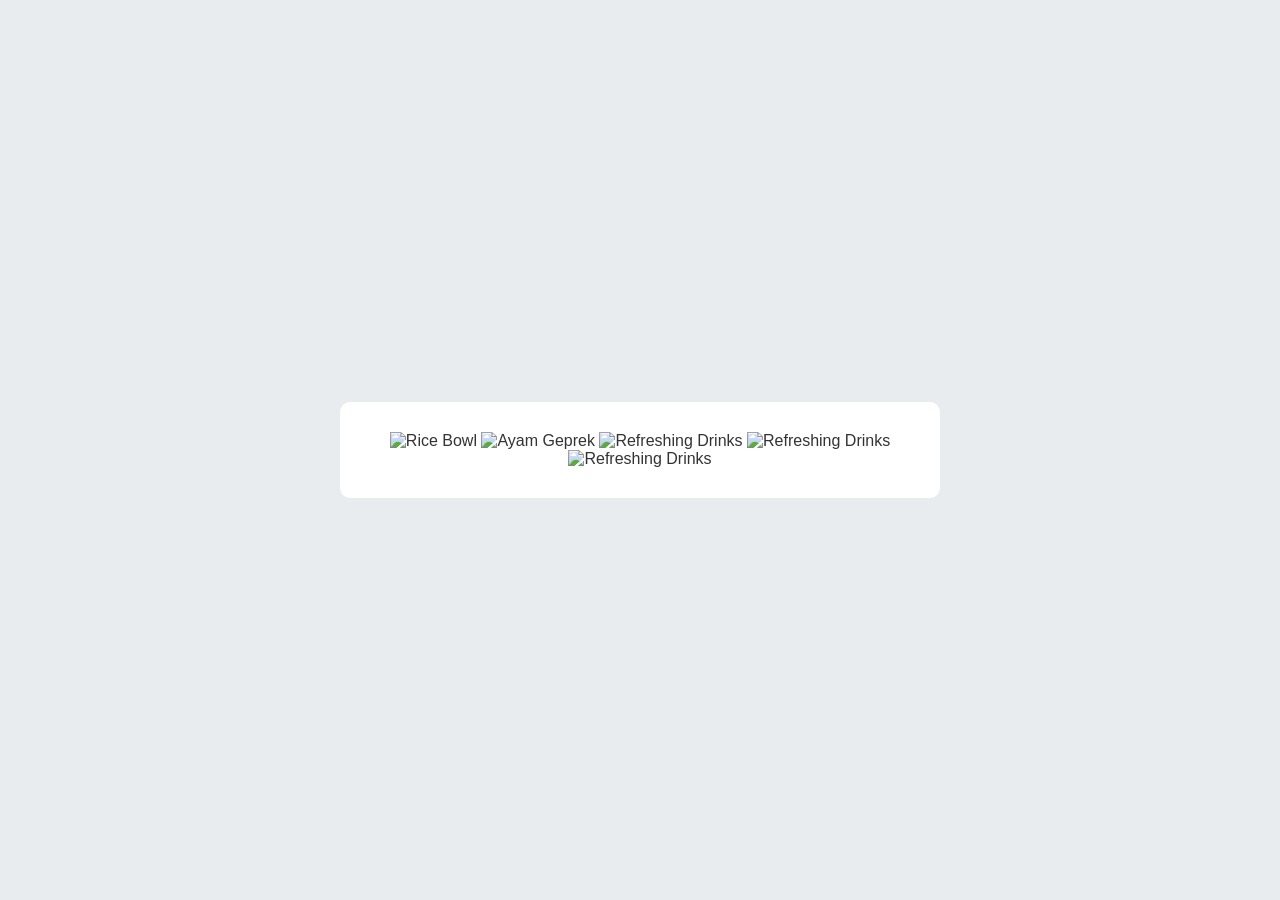
==== about/gallery.html @ f2c9e9cd "UCP 1" ====
<!doctype html>
<html lang="en">
  <head>
    <meta charset="UTF-8" />
    <meta name="viewport" content="width=device-width, initial-scale=1.0" />
    <title>Gallery</title>
    <link rel="stylesheet" href="gallery.css"/>
    <script src="gallery.js" defer></script>

  </head>
  <body>
      <div class="content-box">
          <img
          height="400px" width="300px"
          src="1.jpeg"
          alt="Rice Bowl"
          class="food5-img"
        >

        <img
          height="400px" width="300px"
          src="2.jpeg"
          alt="Ayam Geprek"
          class="food6-img"
        >

        <img
          height="400px" width="300px"
          src="3.jpeg"
          alt="Refreshing Drinks"
          class="drinks2-img"
        >

        <img
          height="400px" width="300px"
          src="4.jpeg"
          alt="Refreshing Drinks"
          class="drinks3-img"
        >

        <img
          height="400px" width="300px"
          src="5.jpeg"
          alt="Refreshing Drinks"
          class="drinks4-img"
        >


      </div>
  </body>
</html>
---- about/gallery.css ----
* {
    margin: 0;
    padding: 0;
    box-sizing: border-box;
}

body {
    font-family: 'Segoe UI', Arial, sans-serif;
    background-color: #e9ecef;
    color: #333;
    display: flex;
    justify-content: center;
    align-items: center;
    min-height: 100vh;
}

.section {
    display: block;
    width: 100%;
    padding: 20px;
}

.welcome-card {
    background-color: white;
    padding: 40px;
    border-radius: 15px;
    box-shadow: 0 10px 25px rgba(0,0,0,0.05);
    text-align: center;
    max-width: 500px;
    margin: 0 auto;
}

.welcome-card h1 {
    font-size: 1.5rem;
    margin-bottom: 10px;
}

.welcome-card p {
    color: #666;
    margin-bottom: 30px;
}

/* Tombol Sesuai Gambar */
.button-group {
    display: flex;
    justify-content: center;
    gap: 10px;
}

.btn {
    background-color: #333;
    color: white;
    padding: 10px 20px;
    border: none;
    border-radius: 8px;
    cursor: pointer;
    font-weight: bold;
    transition: 0.3s;
    text-decoration: none;
    display: inline-block;
}

.btn:hover {
    background-color: #555;
}

.content-box {
    background-color: white;
    padding: 30px;
    border-radius: 10px;
    max-width: 600px;
    margin: 0 auto;
    text-align: center;
}

.about-content {
    display: flex;
    flex-direction: column;
    align-items: center;
    gap: 20px;
    margin-bottom: 20px;
}

.about-content img {
    width: 120px;
    height: 120px;
    border-radius: 50%;
    object-fit: cover;
}
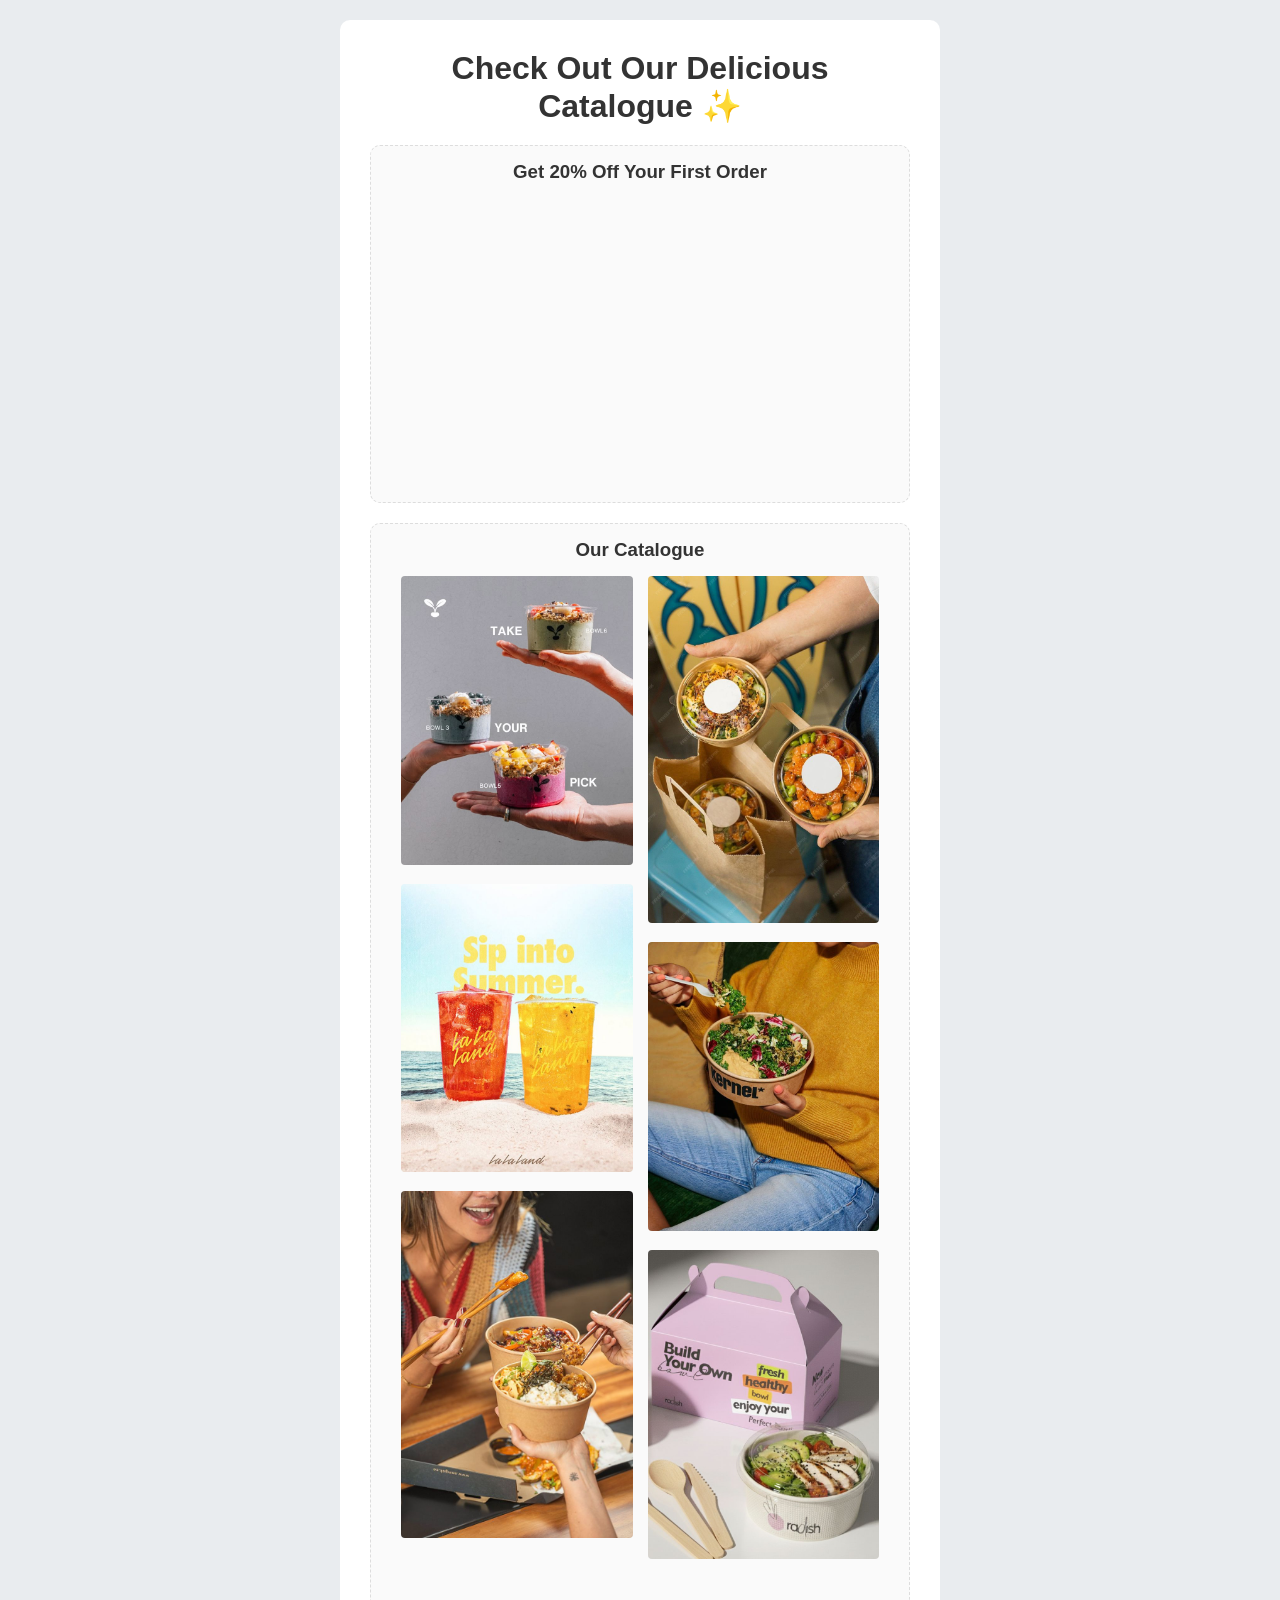
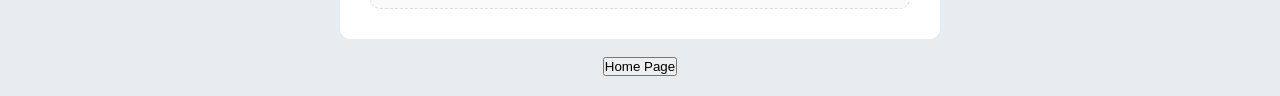
==== commit 6587aa9c: "New" ====
--- a/about/gallery.html
+++ b/about/gallery.html
@@ -1,51 +1,55 @@
-<!doctype html>
+<!DOCTYPE html>
 <html lang="en">
-  <head>
-    <meta charset="UTF-8" />
-    <meta name="viewport" content="width=device-width, initial-scale=1.0" />
-    <title>Gallery</title>
-    <link rel="stylesheet" href="gallery.css"/>
+<head>
+    <meta charset="UTF-8">
+    <meta name="viewport" content="width=device-width, initial-scale=1.0">
+    <title>Savora Bites</title>
+    <link rel="stylesheet" href="gallery.css">
     <script src="gallery.js" defer></script>
+</head>
+<body>
+<div? id="home-section" class="section main-container">
+    <class="gallery-card">
 
-  </head>
-  <body>
       <div class="content-box">
-          <img
-          height="400px" width="300px"
-          src="1.jpeg"
-          alt="Rice Bowl"
-          class="food5-img"
-        >
+        <h1>Check Out Our Delicious Catalogue ✨</h1>
+        <div class="media-card" onclick="notify('Video ini di-embedded dari YouTube!')">
+            <div class="media-wrapper">
+                <h3>Get 20% Off Your First Order</h3> <br>
 
-        <img
-          height="400px" width="300px"
-          src="2.jpeg"
-          alt="Ayam Geprek"
-          class="food6-img"
-        >
+                <iframe width="560" height="315" src="https://www.youtube.com/embed/xPPLbEFbCAo?si=zygl0j8EQHQkA53u" title="YouTube video player" frameborder="0" allow="accelerometer; autoplay; clipboard-write; encrypted-media; gyroscope; picture-in-picture; web-share" referrerpolicy="strict-origin-when-cross-origin" allowfullscreen></iframe>
+        </div>
 
-        <img
-          height="400px" width="300px"
-          src="3.jpeg"
-          alt="Refreshing Drinks"
-          class="drinks2-img"
-        >
-
-        <img
-          height="400px" width="300px"
-          src="4.jpeg"
-          alt="Refreshing Drinks"
-          class="drinks3-img"
-        >
-
-        <img
-          height="400px" width="300px"
-          src="5.jpeg"
-          alt="Refreshing Drinks"
-          class="drinks4-img"
-        >
-
-
+        <div class="media-wrapper">
+            <h3>Our Catalogue</h3>
+          <div class="food-container">
+            <div class="food-item">
+              <img src="acaibowl.jpeg" alt="Acai Bowl">
+            </div> 
+            <div class="food-item">
+              <img src="refeshers.jpeg" alt="Drinks">
+            </div>
+            <div class="food-item">
+              <img src="ricebowl2.jpeg" alt="Scrumptious Bowls">
+            </div>
+            <div class="food-item">
+              <img src="ricebowl3.jpeg" alt="Yummy Bowls">
+            </div>
+            <div class="food-item">
+              <img src="ricebowl4.jpeg" alt="Delicious Bowls">
+            </div>
+            <div class="food-item">
+              <img src="ricebowl5.jpeg" alt="Exquisite Bowls">
+            </div>
+          </div>
+          </div>
       </div>
-  </body>
-</html>
+    </div>
+    <br>
+      <center>
+        <input type="button" value="Home Page" onclick="history.back()">
+      </center>
+    <script src="gallery.js"></script>
+</div>
+</body>
+</html>
--- a/about/gallery.css
+++ b/about/gallery.css
@@ -40,14 +40,9 @@
     margin-bottom: 30px;
 }
 
-/* Tombol Sesuai Gambar */
-.button-group {
-    display: flex;
-    justify-content: center;
-    gap: 10px;
-}
 
-.btn {
+
+home-btn {
     background-color: #333;
     color: white;
     padding: 10px 20px;
@@ -73,17 +68,45 @@
     text-align: center;
 }
 
-.about-content {
-    display: flex;
-    flex-direction: column;
-    align-items: center;
-    gap: 20px;
-    margin-bottom: 20px;
+.media-wrapper {
+    margin-top: 20px;
+    background: #fafafa;
+    padding: 15px;
+    border-radius: 10px;
+    border: 1px dashed #ddd;
 }
 
-.about-content img {
-    width: 120px;
-    height: 120px;
-    border-radius: 50%;
-    object-fit: cover;
-}+
+
+video, iframe, img {
+    width: 100%;
+    height: auto;
+    display: block;
+    border-radius: 8px;
+    border: none;
+}
+
+iframe {
+    aspect-ratio: 16 / 9;
+}
+
+.food-container {
+    column-count: 2;
+    column-gap: 15px;
+    padding: 15px;
+    width: 100%;
+    max-width: 800px;
+    margin: 0 auto;
+}
+.food-item {
+    display: inline-block;
+    width: 100%;
+    margin-bottom: 15px;
+}
+
+.food-item img {
+    width: 100%;
+    height: auto;
+    display: block;
+    border-radius: 4px;
+}
